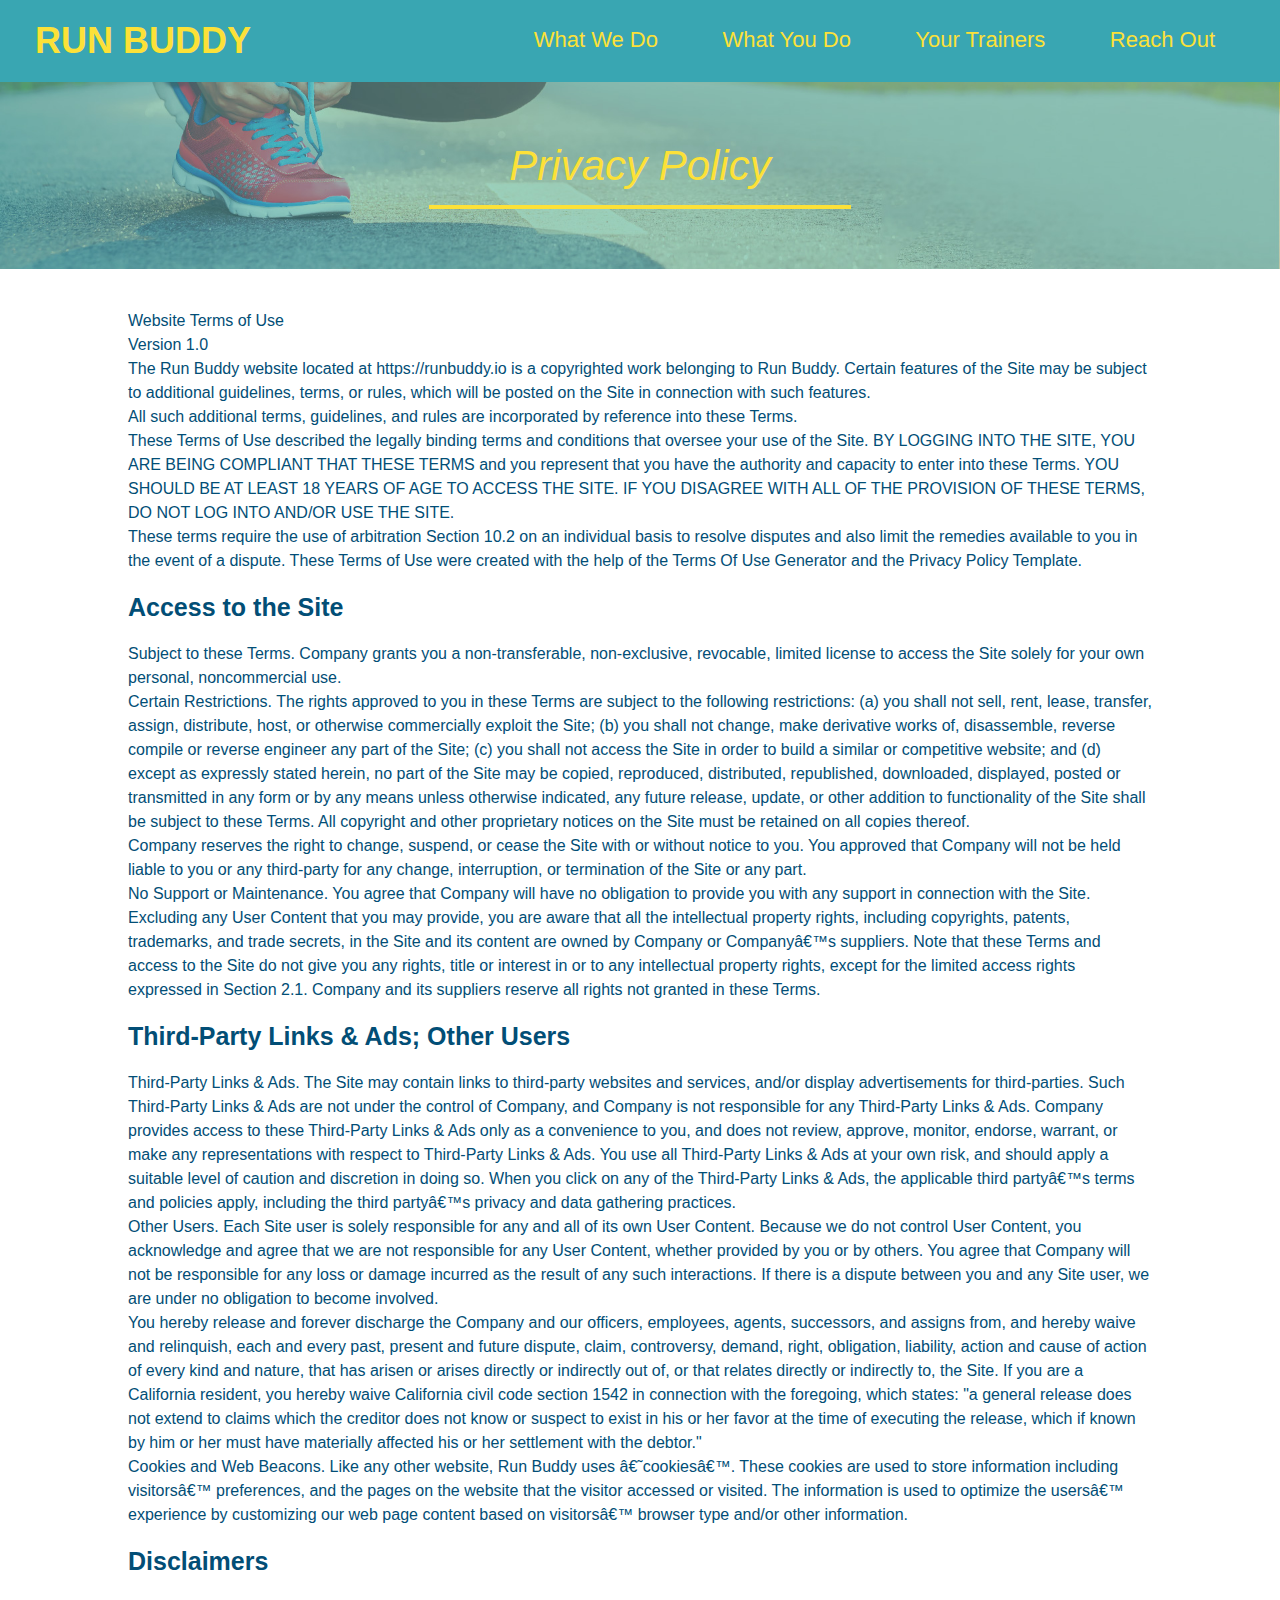
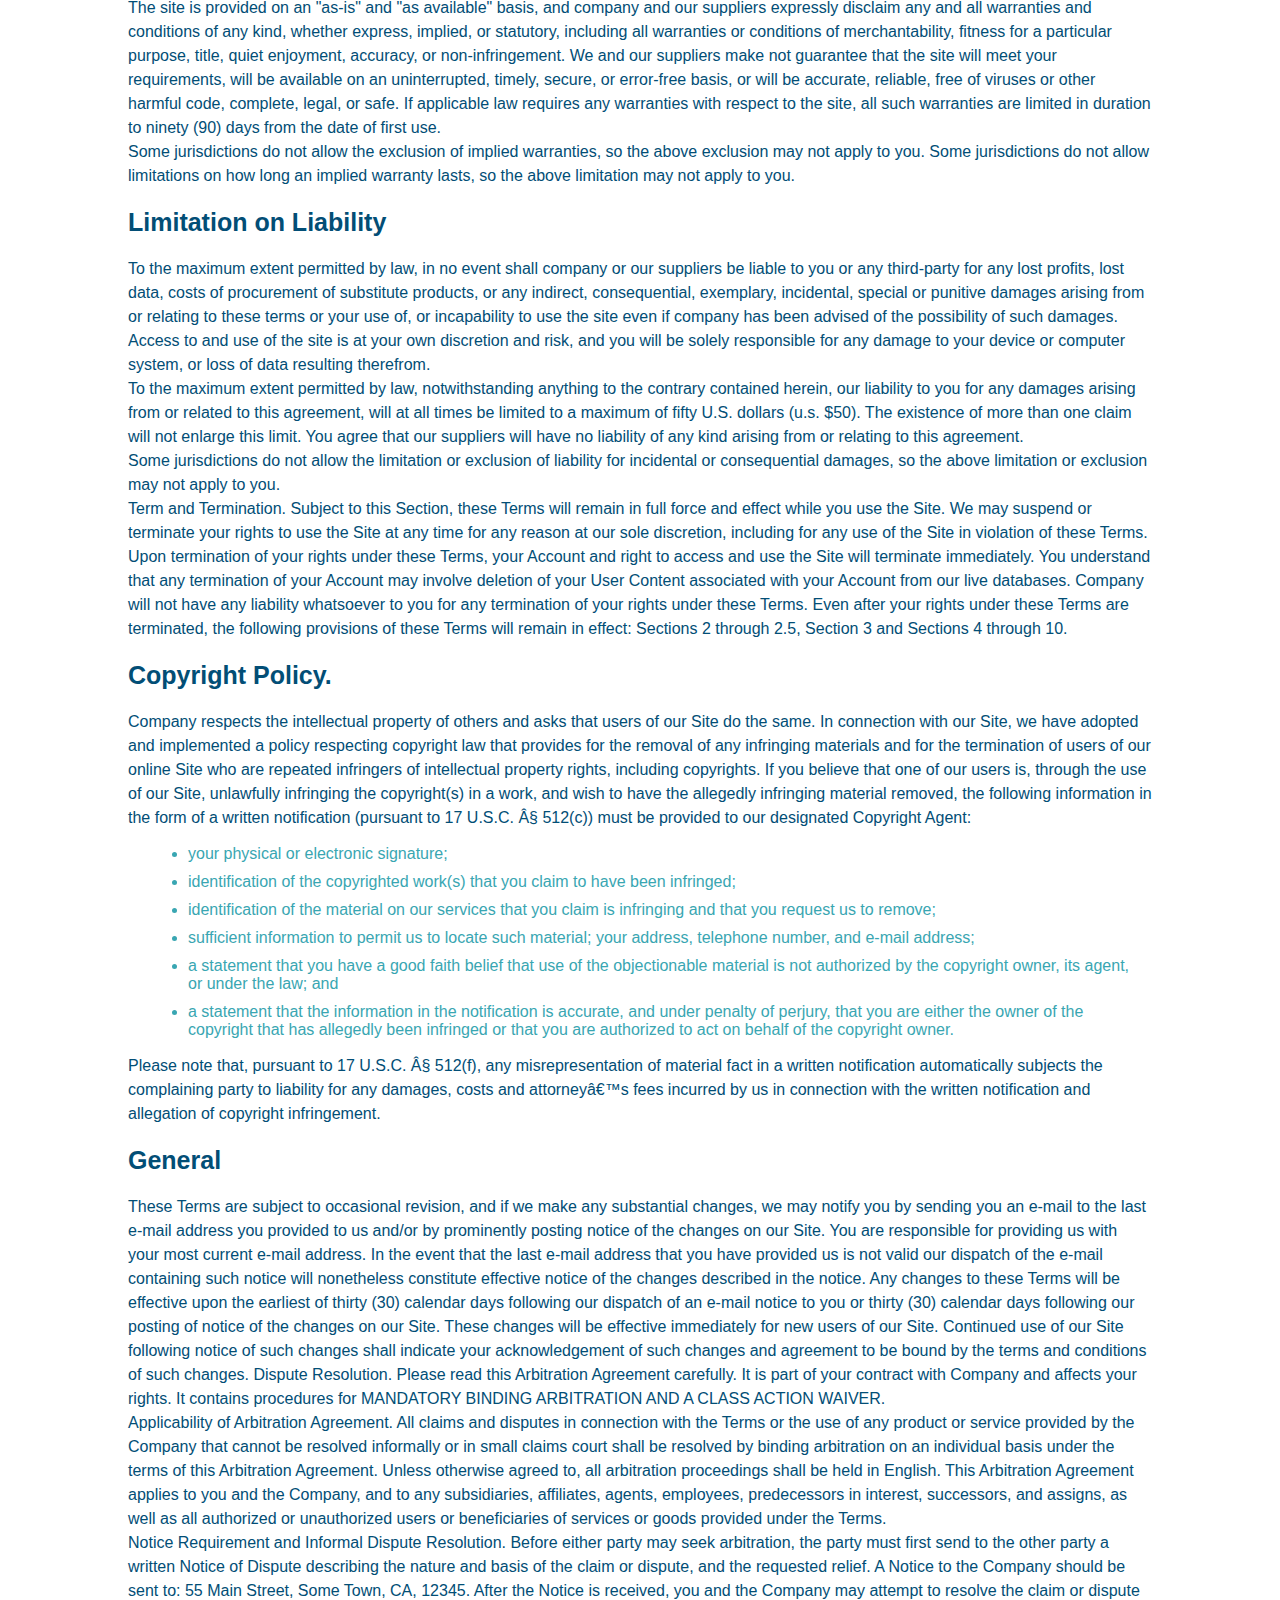
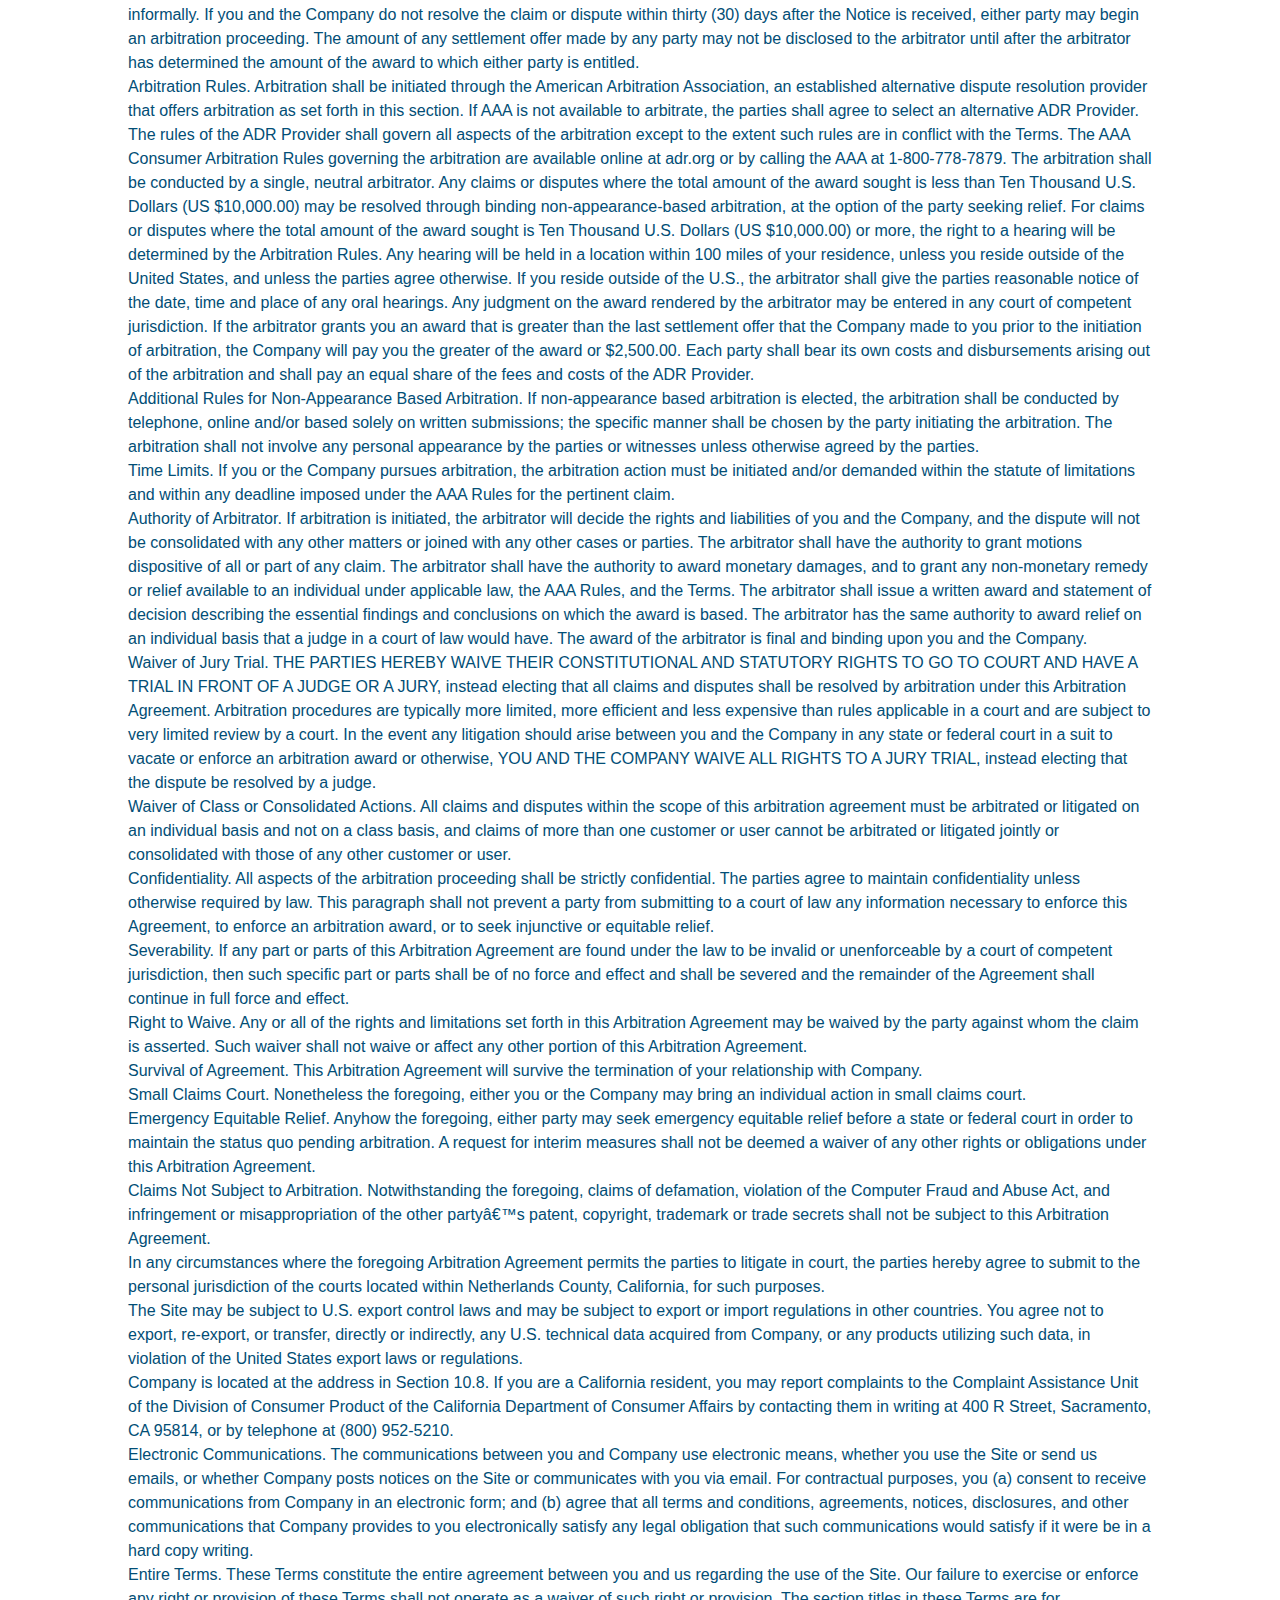
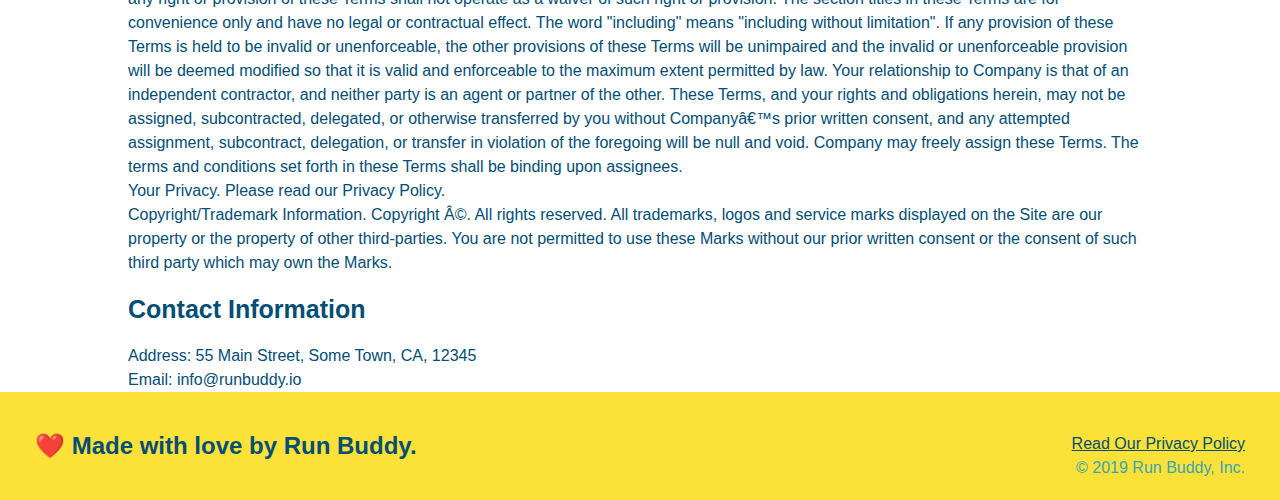
==== privacy-policy.html @ 025513c7 "privacy policy" ====
<!DOCTYPE html>
<html lang="en">
    <head>
        <meta charset="UTF-8" />
        <title>Privacy Policy - Run Buddy</title>
        <link rel="stylesheet" href="./assets/css/style.css" />
        <link rel="stylesheet" href="./assets/css/secondary-styles.css" .> 
    </head>
    <body>
        <!-- header-->
        <header>
            <h1>
                <a href="index.html">RUN BUDDY</a>
            </h1>
            <nav>
                <!-- Unordered list element -->
                <ul>
                    <!-- List item element -->
                    <li>
                        <!-- Anchor element -->
                        <a href="./index.html#what-we-do">What We Do</a>
                    </li>
                    <li>
                        <a href="./index.html#what-you-do">What You Do</a>
                    </li>
                    <li>
                        <a href="./index.html#your-trainers">Your Trainers</a>
                    </li>
                    <li>
                        <a href="./index.html#reach-out">Reach Out</a>
                    </li>
                </ul>
            </nav>
        </header>
        <!-- hero-->
        <section class="hero">
            <h2 class="page-title">
                Privacy Policy
            </h2>
        </section>
        <!-- privacy policy text-->
        <article class="secondary-content">
            <p>
                Website Terms of Use
            </p>

            <p>
                Version 1.0
            </p>

            <p>
                The Run Buddy website located at https://runbuddy.io is a copyrighted work belonging to Run Buddy. Certain
                features of the Site may be subject to additional guidelines, terms, or rules, which will be posted on the Site
                in connection with such features.
            </p>

            <p>
                All such additional terms, guidelines, and rules are incorporated by reference into these Terms.
            </p>

            <p>
                These Terms of Use described the legally binding terms and conditions that oversee your use of the Site. BY
                LOGGING INTO THE SITE, YOU ARE BEING COMPLIANT THAT THESE TERMS and you represent that you have the authority
                and capacity to enter into these Terms. YOU SHOULD BE AT LEAST 18 YEARS OF AGE TO ACCESS THE SITE. IF YOU
                DISAGREE WITH ALL OF THE PROVISION OF THESE TERMS, DO NOT LOG INTO AND/OR USE THE SITE.
            </p>

            <p>
                These terms require the use of arbitration Section 10.2 on an individual basis to resolve disputes and also
                limit the remedies available to you in the event of a dispute. These Terms of Use were created with the help of
                the Terms Of Use Generator and the Privacy Policy Template.
            </p>

            <h3>
                Access to the Site
            </h3>

            <p>
                Subject to these Terms. Company grants you a non-transferable, non-exclusive, revocable, limited license to
                access the Site solely for your own personal, noncommercial use.
            </p>

            <p>
                Certain Restrictions. The rights approved to you in these Terms are subject to the following restrictions: (a)
                you shall not sell, rent, lease, transfer, assign, distribute, host, or otherwise commercially exploit the Site;
                (b) you shall not change, make derivative works of, disassemble, reverse compile or reverse engineer any part of
                the Site; (c) you shall not access the Site in order to build a similar or competitive website; and (d) except
                as expressly stated herein, no part of the Site may be copied, reproduced, distributed, republished, downloaded,
                displayed, posted or transmitted in any form or by any means unless otherwise indicated, any future release,
                update, or other addition to functionality of the Site shall be subject to these Terms. All copyright and other
                proprietary notices on the Site must be retained on all copies thereof.
            </p>

            <p>
                Company reserves the right to change, suspend, or cease the Site with or without notice to you. You approved
                that Company will not be held liable to you or any third-party for any change, interruption, or termination of
                the Site or any part.
            </p>

            <p>
                No Support or Maintenance. You agree that Company will have no obligation to provide you with any support in
                connection with the Site.
            </p>

            <p>
                Excluding any User Content that you may provide, you are aware that all the intellectual property rights,
                including copyrights, patents, trademarks, and trade secrets, in the Site and its content are owned by Company
                or Companyâ€™s suppliers. Note that these Terms and access to the Site do not give you any rights, title or
                interest in or to any intellectual property rights, except for the limited access rights expressed in Section
                2.1. Company and its suppliers reserve all rights not granted in these Terms.
            </p>

            <h3>
                Third-Party Links & Ads; Other Users
            </h3>

            <p>
                Third-Party Links & Ads. The Site may contain links to third-party websites and services, and/or display
                advertisements for third-parties. Such Third-Party Links & Ads are not under the control of Company, and Company
                is not responsible for any Third-Party Links & Ads. Company provides access to these Third-Party Links & Ads
                only as a convenience to you, and does not review, approve, monitor, endorse, warrant, or make any
                representations with respect to Third-Party Links & Ads. You use all Third-Party Links & Ads at your own risk,
                and should apply a suitable level of caution and discretion in doing so. When you click on any of the
                Third-Party Links & Ads, the applicable third partyâ€™s terms and policies apply, including the third partyâ€™s
                privacy and data gathering practices.
            </p>

            <p>
                Other Users. Each Site user is solely responsible for any and all of its own User Content. Because we do not
                control User Content, you acknowledge and agree that we are not responsible for any User Content, whether
                provided by you or by others. You agree that Company will not be responsible for any loss or damage incurred as
                the result of any such interactions. If there is a dispute between you and any Site user, we are under no
                obligation to become involved.
            </p>

            <p>
                You hereby release and forever discharge the Company and our officers, employees, agents, successors, and
                assigns from, and hereby waive and relinquish, each and every past, present and future dispute, claim,
                controversy, demand, right, obligation, liability, action and cause of action of every kind and nature, that has
                arisen or arises directly or indirectly out of, or that relates directly or indirectly to, the Site. If you are
                a California resident, you hereby waive California civil code section 1542 in connection with the foregoing,
                which states: "a general release does not extend to claims which the creditor does not know or suspect to exist
                in his or her favor at the time of executing the release, which if known by him or her must have materially
                affected his or her settlement with the debtor."
            </p>

            <p>
                Cookies and Web Beacons. Like any other website, Run Buddy uses â€˜cookiesâ€™. These cookies are used to store
                information including visitorsâ€™ preferences, and the pages on the website that the visitor accessed or visited.
                The information is used to optimize the usersâ€™ experience by customizing our web page content based on visitorsâ€™
                browser type and/or other information.
            </p>

            <h3>
                Disclaimers
            </h3>

            <p>
                The site is provided on an "as-is" and "as available" basis, and company and our suppliers expressly disclaim
                any and all warranties and conditions of any kind, whether express, implied, or statutory, including all
                warranties or conditions of merchantability, fitness for a particular purpose, title, quiet enjoyment, accuracy,
                or non-infringement. We and our suppliers make not guarantee that the site will meet your requirements, will be
                available on an uninterrupted, timely, secure, or error-free basis, or will be accurate, reliable, free of
                viruses or other harmful code, complete, legal, or safe. If applicable law requires any warranties with respect
                to the site, all such warranties are limited in duration to ninety (90) days from the date of first use.
            </p>

            <p>
                Some jurisdictions do not allow the exclusion of implied warranties, so the above exclusion may not apply to
                you. Some jurisdictions do not allow limitations on how long an implied warranty lasts, so the above limitation
                may not apply to you.
            </p>

            <h3>
                Limitation on Liability
            </h3>

            <p>
                To the maximum extent permitted by law, in no event shall company or our suppliers be liable to you or any
                third-party for any lost profits, lost data, costs of procurement of substitute products, or any indirect,
                consequential, exemplary, incidental, special or punitive damages arising from or relating to these terms or
                your use of, or incapability to use the site even if company has been advised of the possibility of such
                damages. Access to and use of the site is at your own discretion and risk, and you will be solely responsible
                for any damage to your device or computer system, or loss of data resulting therefrom.
            </p>

            <p>
                To the maximum extent permitted by law, notwithstanding anything to the contrary contained herein, our liability
                to you for any damages arising from or related to this agreement, will at all times be limited to a maximum of
                fifty U.S. dollars (u.s. $50). The existence of more than one claim will not enlarge this limit. You agree that
                our suppliers will have no liability of any kind arising from or relating to this agreement.
            </p>

            <p>
                Some jurisdictions do not allow the limitation or exclusion of liability for incidental or consequential
                damages, so the above limitation or exclusion may not apply to you.
            </p>

            <p>
                Term and Termination. Subject to this Section, these Terms will remain in full force and effect while you use
                the Site. We may suspend or terminate your rights to use the Site at any time for any reason at our sole
                discretion, including for any use of the Site in violation of these Terms. Upon termination of your rights under
                these Terms, your Account and right to access and use the Site will terminate immediately. You understand that
                any termination of your Account may involve deletion of your User Content associated with your Account from our
                live databases. Company will not have any liability whatsoever to you for any termination of your rights under
                these Terms. Even after your rights under these Terms are terminated, the following provisions of these Terms
                will remain in effect: Sections 2 through 2.5, Section 3 and Sections 4 through 10.
            </p>

            <h3>
                Copyright Policy.
            </h3>

            <p>
                Company respects the intellectual property of others and asks that users of our Site do the same. In connection
                with our Site, we have adopted and implemented a policy respecting copyright law that provides for the removal
                of any infringing materials and for the termination of users of our online Site who are repeated infringers of
                intellectual property rights, including copyrights. If you believe that one of our users is, through the use of
                our Site, unlawfully infringing the copyright(s) in a work, and wish to have the allegedly infringing material
                removed, the following information in the form of a written notification (pursuant to 17 U.S.C. Â§ 512(c)) must
                be provided to our designated Copyright Agent:
            </p>

            <ul>
                <li>
                your physical or electronic signature;
                </li>
                <li>
                identification of the copyrighted work(s) that you claim to have been infringed;
                </li>
                <li>
                identification of the material on our services that you claim is infringing and that you request us to remove;
                </li>
                <li>
                sufficient information to permit us to locate such material; your address, telephone number, and e-mail
                address;
                </li>
                <li>
                a statement that you have a good faith belief that use of the objectionable material is not authorized by the
                copyright owner, its agent, or under the law; and
                </li>
                <li>
                a statement that the information in the notification is accurate, and under penalty of perjury, that you are
                either the owner of the copyright that has allegedly been infringed or that you are authorized to act on
                behalf of the copyright owner.
                </li>
            </ul>

            <p>
                Please note that, pursuant to 17 U.S.C. Â§ 512(f), any misrepresentation of material fact in a written
                notification automatically subjects the complaining party to liability for any damages, costs and attorneyâ€™s
                fees incurred by us in connection with the written notification and allegation of copyright infringement.
            </p>

            <h3>
                General
            </h3>

            <p>
                These Terms are subject to occasional revision, and if we make any substantial changes, we may notify you by
                sending you an e-mail to the last e-mail address you provided to us and/or by prominently posting notice of the
                changes on our Site. You are responsible for providing us with your most current e-mail address. In the event
                that the last e-mail address that you have provided us is not valid our dispatch of the e-mail containing such
                notice will nonetheless constitute effective notice of the changes described in the notice. Any changes to these
                Terms will be effective upon the earliest of thirty (30) calendar days following our dispatch of an e-mail
                notice to you or thirty (30) calendar days following our posting of notice of the changes on our Site. These
                changes will be effective immediately for new users of our Site. Continued use of our Site following notice of
                such changes shall indicate your acknowledgement of such changes and agreement to be bound by the terms and
                conditions of such changes. Dispute Resolution. Please read this Arbitration Agreement carefully. It is part of
                your contract with Company and affects your rights. It contains procedures for MANDATORY BINDING ARBITRATION AND
                A CLASS ACTION WAIVER.
            </p>

            <p>
                Applicability of Arbitration Agreement. All claims and disputes in connection with the Terms or the use of any
                product or service provided by the Company that cannot be resolved informally or in small claims court shall be
                resolved by binding arbitration on an individual basis under the terms of this Arbitration Agreement. Unless
                otherwise agreed to, all arbitration proceedings shall be held in English. This Arbitration Agreement applies to
                you and the Company, and to any subsidiaries, affiliates, agents, employees, predecessors in interest,
                successors, and assigns, as well as all authorized or unauthorized users or beneficiaries of services or goods
                provided under the Terms.
            </p>

            <p>
                Notice Requirement and Informal Dispute Resolution. Before either party may seek arbitration, the party must
                first send to the other party a written Notice of Dispute describing the nature and basis of the claim or
                dispute, and the requested relief. A Notice to the Company should be sent to: 55 Main Street, Some Town, CA,
                12345. After the Notice is received, you and the Company may attempt to resolve the claim or dispute informally.
                If you and the Company do not resolve the claim or dispute within thirty (30) days after the Notice is received,
                either party may begin an arbitration proceeding. The amount of any settlement offer made by any party may not
                be disclosed to the arbitrator until after the arbitrator has determined the amount of the award to which either
                party is entitled.
            </p>

            <p>
                Arbitration Rules. Arbitration shall be initiated through the American Arbitration Association, an established
                alternative dispute resolution provider that offers arbitration as set forth in this section. If AAA is not
                available to arbitrate, the parties shall agree to select an alternative ADR Provider. The rules of the ADR
                Provider shall govern all aspects of the arbitration except to the extent such rules are in conflict with the
                Terms. The AAA Consumer Arbitration Rules governing the arbitration are available online at adr.org or by
                calling the AAA at 1-800-778-7879. The arbitration shall be conducted by a single, neutral arbitrator. Any
                claims or disputes where the total amount of the award sought is less than Ten Thousand U.S. Dollars (US
                $10,000.00) may be resolved through binding non-appearance-based arbitration, at the option of the party seeking
                relief. For claims or disputes where the total amount of the award sought is Ten Thousand U.S. Dollars (US
                $10,000.00) or more, the right to a hearing will be determined by the Arbitration Rules. Any hearing will be
                held in a location within 100 miles of your residence, unless you reside outside of the United States, and
                unless the parties agree otherwise. If you reside outside of the U.S., the arbitrator shall give the parties
                reasonable notice of the date, time and place of any oral hearings. Any judgment on the award rendered by the
                arbitrator may be entered in any court of competent jurisdiction. If the arbitrator grants you an award that is
                greater than the last settlement offer that the Company made to you prior to the initiation of arbitration, the
                Company will pay you the greater of the award or $2,500.00. Each party shall bear its own costs and
                disbursements arising out of the arbitration and shall pay an equal share of the fees and costs of the ADR
                Provider.
            </p>

            <p>
                Additional Rules for Non-Appearance Based Arbitration. If non-appearance based arbitration is elected, the
                arbitration shall be conducted by telephone, online and/or based solely on written submissions; the specific
                manner shall be chosen by the party initiating the arbitration. The arbitration shall not involve any personal
                appearance by the parties or witnesses unless otherwise agreed by the parties.
            </p>

            <p>
                Time Limits. If you or the Company pursues arbitration, the arbitration action must be initiated and/or demanded
                within the statute of limitations and within any deadline imposed under the AAA Rules for the pertinent claim.
            </p>

            <p>
                Authority of Arbitrator. If arbitration is initiated, the arbitrator will decide the rights and liabilities of
                you and the Company, and the dispute will not be consolidated with any other matters or joined with any other
                cases or parties. The arbitrator shall have the authority to grant motions dispositive of all or part of any
                claim. The arbitrator shall have the authority to award monetary damages, and to grant any non-monetary remedy
                or relief available to an individual under applicable law, the AAA Rules, and the Terms. The arbitrator shall
                issue a written award and statement of decision describing the essential findings and conclusions on which the
                award is based. The arbitrator has the same authority to award relief on an individual basis that a judge in a
                court of law would have. The award of the arbitrator is final and binding upon you and the Company.
            </p>

            <p>
                Waiver of Jury Trial. THE PARTIES HEREBY WAIVE THEIR CONSTITUTIONAL AND STATUTORY RIGHTS TO GO TO COURT AND HAVE
                A TRIAL IN FRONT OF A JUDGE OR A JURY, instead electing that all claims and disputes shall be resolved by
                arbitration under this Arbitration Agreement. Arbitration procedures are typically more limited, more efficient
                and less expensive than rules applicable in a court and are subject to very limited review by a court. In the
                event any litigation should arise between you and the Company in any state or federal court in a suit to vacate
                or enforce an arbitration award or otherwise, YOU AND THE COMPANY WAIVE ALL RIGHTS TO A JURY TRIAL, instead
                electing that the dispute be resolved by a judge.
            </p>

            <p>
                Waiver of Class or Consolidated Actions. All claims and disputes within the scope of this arbitration agreement
                must be arbitrated or litigated on an individual basis and not on a class basis, and claims of more than one
                customer or user cannot be arbitrated or litigated jointly or consolidated with those of any other customer or
                user.
            </p>

            <p>
                Confidentiality. All aspects of the arbitration proceeding shall be strictly confidential. The parties agree to
                maintain confidentiality unless otherwise required by law. This paragraph shall not prevent a party from
                submitting to a court of law any information necessary to enforce this Agreement, to enforce an arbitration
                award, or to seek injunctive or equitable relief.
            </p>

            <p>
                Severability. If any part or parts of this Arbitration Agreement are found under the law to be invalid or
                unenforceable by a court of competent jurisdiction, then such specific part or parts shall be of no force and
                effect and shall be severed and the remainder of the Agreement shall continue in full force and effect.
            </p>

            <p>
                Right to Waive. Any or all of the rights and limitations set forth in this Arbitration Agreement may be waived
                by the party against whom the claim is asserted. Such waiver shall not waive or affect any other portion of this
                Arbitration Agreement.
            </p>

            <p>
                Survival of Agreement. This Arbitration Agreement will survive the termination of your relationship with
                Company.
            </p>

            <p>
                Small Claims Court. Nonetheless the foregoing, either you or the Company may bring an individual action in small
                claims court.
            </p>

            <p>
                Emergency Equitable Relief. Anyhow the foregoing, either party may seek emergency equitable relief before a
                state or federal court in order to maintain the status quo pending arbitration. A request for interim measures
                shall not be deemed a waiver of any other rights or obligations under this Arbitration Agreement.
            </p>

            <p>
                Claims Not Subject to Arbitration. Notwithstanding the foregoing, claims of defamation, violation of the
                Computer Fraud and Abuse Act, and infringement or misappropriation of the other partyâ€™s patent, copyright,
                trademark or trade secrets shall not be subject to this Arbitration Agreement.
            </p>

            <p>
                In any circumstances where the foregoing Arbitration Agreement permits the parties to litigate in court, the
                parties hereby agree to submit to the personal jurisdiction of the courts located within Netherlands County,
                California, for such purposes.
            </p>

            <p>
                The Site may be subject to U.S. export control laws and may be subject to export or import regulations in other
                countries. You agree not to export, re-export, or transfer, directly or indirectly, any U.S. technical data
                acquired from Company, or any products utilizing such data, in violation of the United States export laws or
                regulations.
            </p>

            <p>
                Company is located at the address in Section 10.8. If you are a California resident, you may report complaints
                to the Complaint Assistance Unit of the Division of Consumer Product of the California Department of Consumer
                Affairs by contacting them in writing at 400 R Street, Sacramento, CA 95814, or by telephone at (800) 952-5210.
            </p>

            <p>
                Electronic Communications. The communications between you and Company use electronic means, whether you use the
                Site or send us emails, or whether Company posts notices on the Site or communicates with you via email. For
                contractual purposes, you (a) consent to receive communications from Company in an electronic form; and (b)
                agree that all terms and conditions, agreements, notices, disclosures, and other communications that Company
                provides to you electronically satisfy any legal obligation that such communications would satisfy if it were be
                in a hard copy writing.
            </p>

            <p>
                Entire Terms. These Terms constitute the entire agreement between you and us regarding the use of the Site. Our
                failure to exercise or enforce any right or provision of these Terms shall not operate as a waiver of such right
                or provision. The section titles in these Terms are for convenience only and have no legal or contractual
                effect. The word "including" means "including without limitation". If any provision of these Terms is held to be
                invalid or unenforceable, the other provisions of these Terms will be unimpaired and the invalid or
                unenforceable provision will be deemed modified so that it is valid and enforceable to the maximum extent
                permitted by law. Your relationship to Company is that of an independent contractor, and neither party is an
                agent or partner of the other. These Terms, and your rights and obligations herein, may not be assigned,
                subcontracted, delegated, or otherwise transferred by you without Companyâ€™s prior written consent, and any
                attempted assignment, subcontract, delegation, or transfer in violation of the foregoing will be null and void.
                Company may freely assign these Terms. The terms and conditions set forth in these Terms shall be binding upon
                assignees.
            </p>

            <p>
                Your Privacy. Please read our Privacy Policy.
            </p>

            <p>
                Copyright/Trademark Information. Copyright Â©. All rights reserved. All trademarks, logos and service marks
                displayed on the Site are our property or the property of other third-parties. You are not permitted to use
                these Marks without our prior written consent or the consent of such third party which may own the Marks.
            </p>

            <h3>
                Contact Information
            </h3>

            <p>
                Address: 55 Main Street, Some Town, CA, 12345
            </p>

            <p>
                Email: info@runbuddy.io
            </p>
        </article>
        <!-- footer -->
        <footer>
            <h2>❤️ Made with love by Run Buddy.</h2>
                <div>
                    <a href="#">Read Our Privacy Policy</a><br />
                    &copy; 2019 Run Buddy, Inc.
                </div>
        </footer>
    </body>
</html>
---- assets/css/style.css ----
* {
    margin: 0;
    padding; 0;
    box-sizing: border-box;
}



body {
    /* more on this crazy alphanumerical value in a minute! */
    color: #39a6b2;
    font-family: Helvetica, Arial, sans-serif;
}

/* apply styles to <header> */
header {
    padding: 20px 35px;
    background-color: #39a6b2;
}

header h1 {
    font-weight: bold;
    font-size: 36px;
    color: #fce138;
    margin: 0;
    display: inline;
}

header a {
    text-decoration: none;
    color: #fce138
}

header nav { 
    float: right;
    margin: 7px 0;
}

header nav ul li {
    display: inline;
}

header nav ul li a {
    margin: 0 30px;
    font-weight: lighter;
    font-size: 22px;
}

footer {
    background: #fce138;
    width: 100%;
    padding: 40px 35px;
}

footer h2 {
    display: inline;
    color: #024e76;
    font-size; 30px;
    margin: 0;
}

footer div {
    float: right;
    line-height: 1.5;
    text-align: right;
}

footer a {
    color: #024e76;
}

section {
    padding: 60px;
}

/* Hero Style Start */
.hero {
    background-image: url("../images/hero-bg.jpg");
    height: 600px;
    background-size: cover;
    background-position: center;
    position: relative;
}
/* Hero Style End */

/* Hero-form Style Start */
.hero-form {
    color: #024e76;
    background-color: #fce138;
    width: 500px;
    padding: 20px;
    border: solid 3px #024e76;
    position: absolute;
    bottom: 0px; 
    right: 0px;
    bottom: 120px;
    right: 140px;
}
/* Her-form Style End */

.hero-form h3 {
    margin: 0;
    font-size: 24px;
}

.hero-form p {
    margin: 5px 0 15px 0;
}

.form-input {
    font-size: 16px;
    border: solid 1px #024e76;
    display: block;
    padding: 7px 15px;
    width: 100%;
    margin-bottom: 15px;
    color: #024e76;
}

.hero-form label {
    margin: 0 5px;
}

.hero-form button {
    color: #fce138;
    background-color: #024e76;
    border: none;
    padding: 10px 20px;
    font-size: 16px;
}

.intro {
    text-align: center;
}

.intro p {
    line-height: 1.7;
    color: #39a6b2;
    width: 80%;
    font-size: 20px;
    margin: 0 auto;
}

.steps {
    text-align: center;
    background: #fce138;
}

.section-title {
    font-size: 55px;
    color: #024e76;
    margin-bottom: 35px;
    padding: 0 100px 20px 100px;
    display: inline-block;
    border-bottom: 3px solid;
}

.primary-border {
    border-color: #fce138;
}

.secondary-border {
    border-color: #39a6b2;
}

.steps div {
    margin-bottom: 80px;
}

.steps img {
    width: 15%;
    margin: 10px 0;
}

.steps h3 {
    color: #024e76;
    font-size: 46px;
    margin-top: 10px;
}

.steps p {
    color: #39a6b2;
    font-size: 23px;
}

.steps span {
    font-size: 38px;
}

.trainers {
    text-align: center;
}

.trainer {
    width: 900px;
    margin: 0 auto 30px auto;
    background: #024e76;
    color: #fce138;
    overflow: auto;
}

.trainer img {
    width: 35%;
    float: left;
}

.trainer-bio {
    padding: 35px;
    float: left;
    width: 65%;
}

.text-left {
    text-align: left;
}

.text-right {
    text-align: right;
}

.trainer-bio h3 {
    font-size: 32px;
    margin-bottom: 8px;
}

.trainer-bio h4 {
    font-weight: lighter;
    font-size: 26px;
    margin-bottom: 25px;
}

.trainer-bio p {
    font-size: 17px;
    line-height: 1.3;
}

/* REACH OUT STYLES START */
.contact {
    text-align: center;
    background: #024e76;
}

.contact h2 {
    color: #fce138;
}

.contact-info iframe {
    width: 400px;
    height: 400px;
}

.contact-info div {
    width: 410px;
    display: inline-block;
    vertical-align: top;
    text-align: left;
    margin: 30px 0 0 60px;
    color: white;
}

.contact-info h3 {
    color: #fce138;
    font-size: 32px;
}

.contact-info p, .contact-info address {
    margin: 20px 0;
    line-height: 1.5;
    font-size: 20px;
    font-style: normal;
}

.contact-info a {
    color: #fce138;
}

/* REACH OUT STYLES END */
---- assets/css/secondary-styles.css ----
.hero {
    background-position: bottom;
    height: auto;
    text-align: center;
    margin-bottom: 40px;
}

.page-title {
    color: #fce138;
    display: inline-block;
    border-bottom: 4px solid #fce138;
    padding: 0 80px 15px 80px;
    font-weight: normal;
    font-size: 42px;
    font-style: italic;
}

.secondary-content {
    width: 80%;
    margin: 0 auto;
    color: #024e76;
}

.secondary-content h3 {
    font-size: 25px;
    margin: 20px 0;
}

.secondary-content p {
    font-size: 16px;
    line-height: 1.5;
    margin: 0 auto;
}

.secondary-content ul {
    margin: 15px 20px;
}

.secondary-content li {
    color: #39a6b2;
    margin: 10px 0;
}
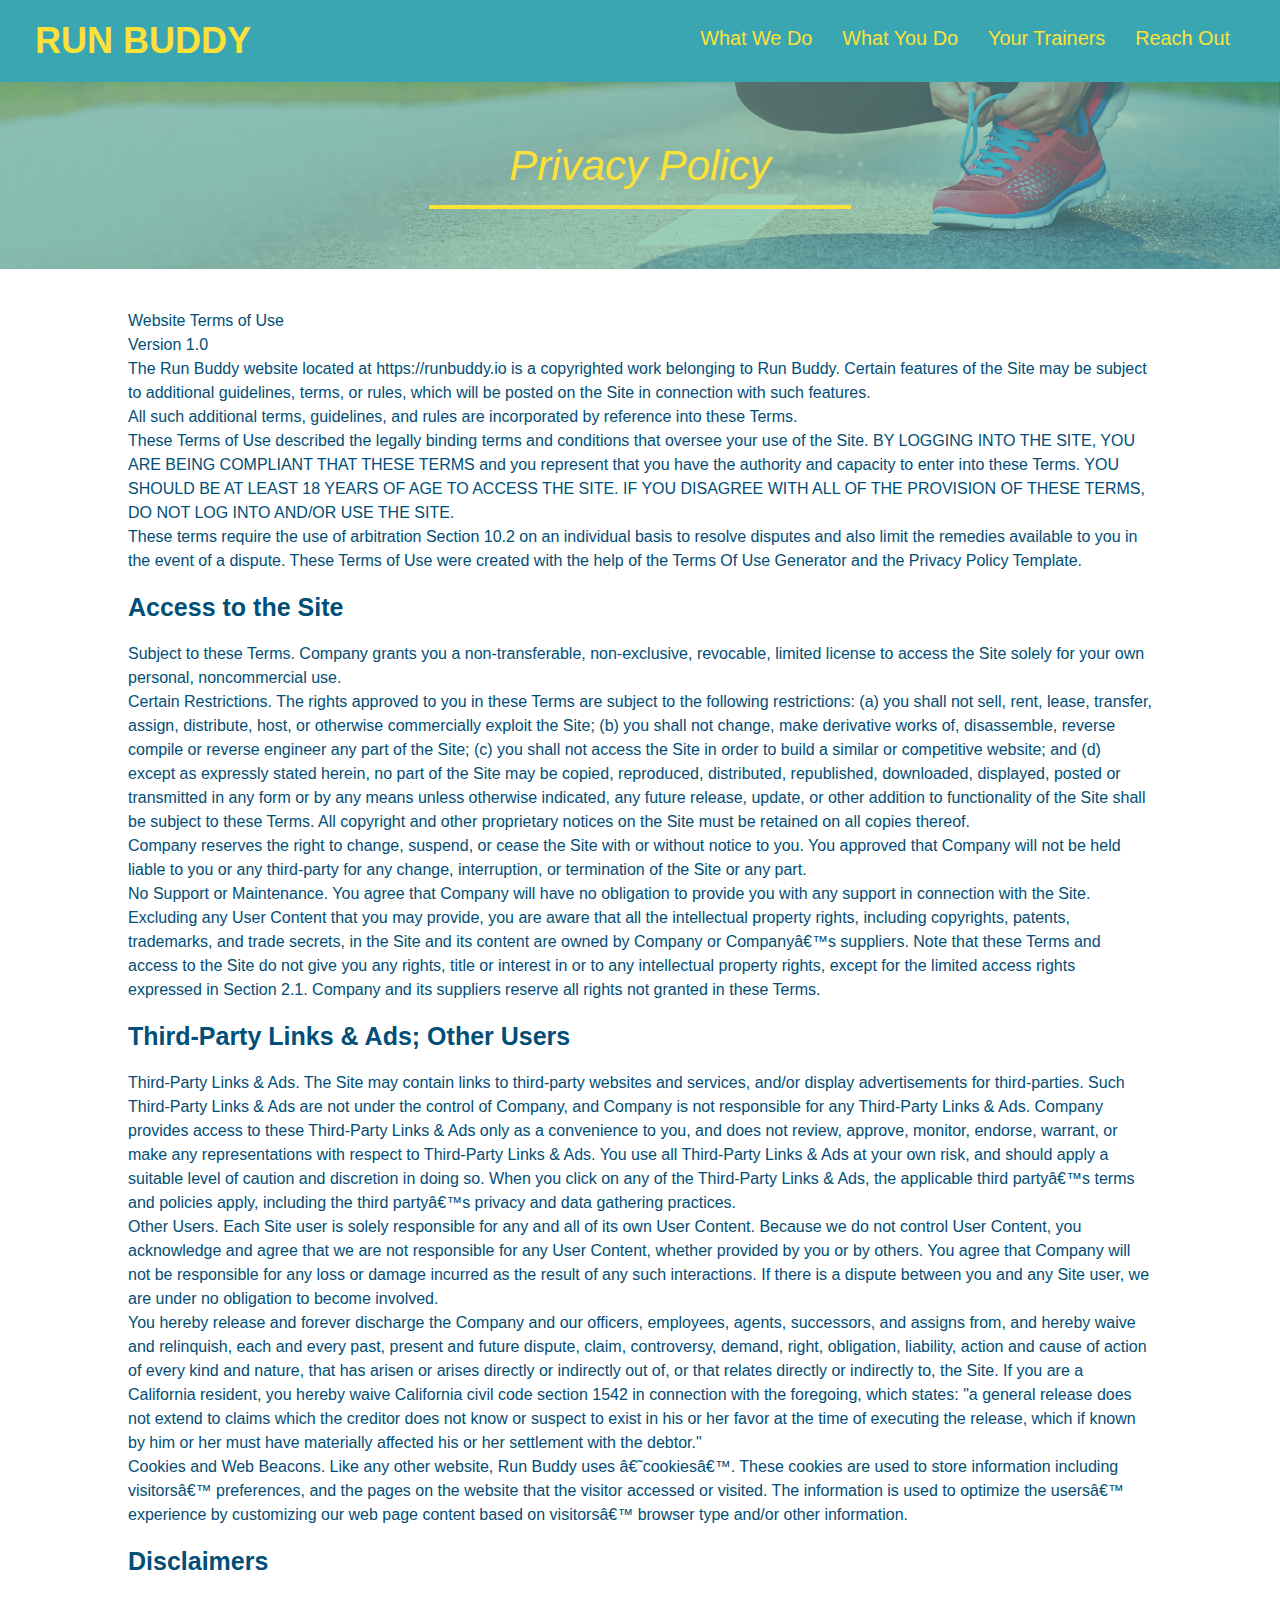
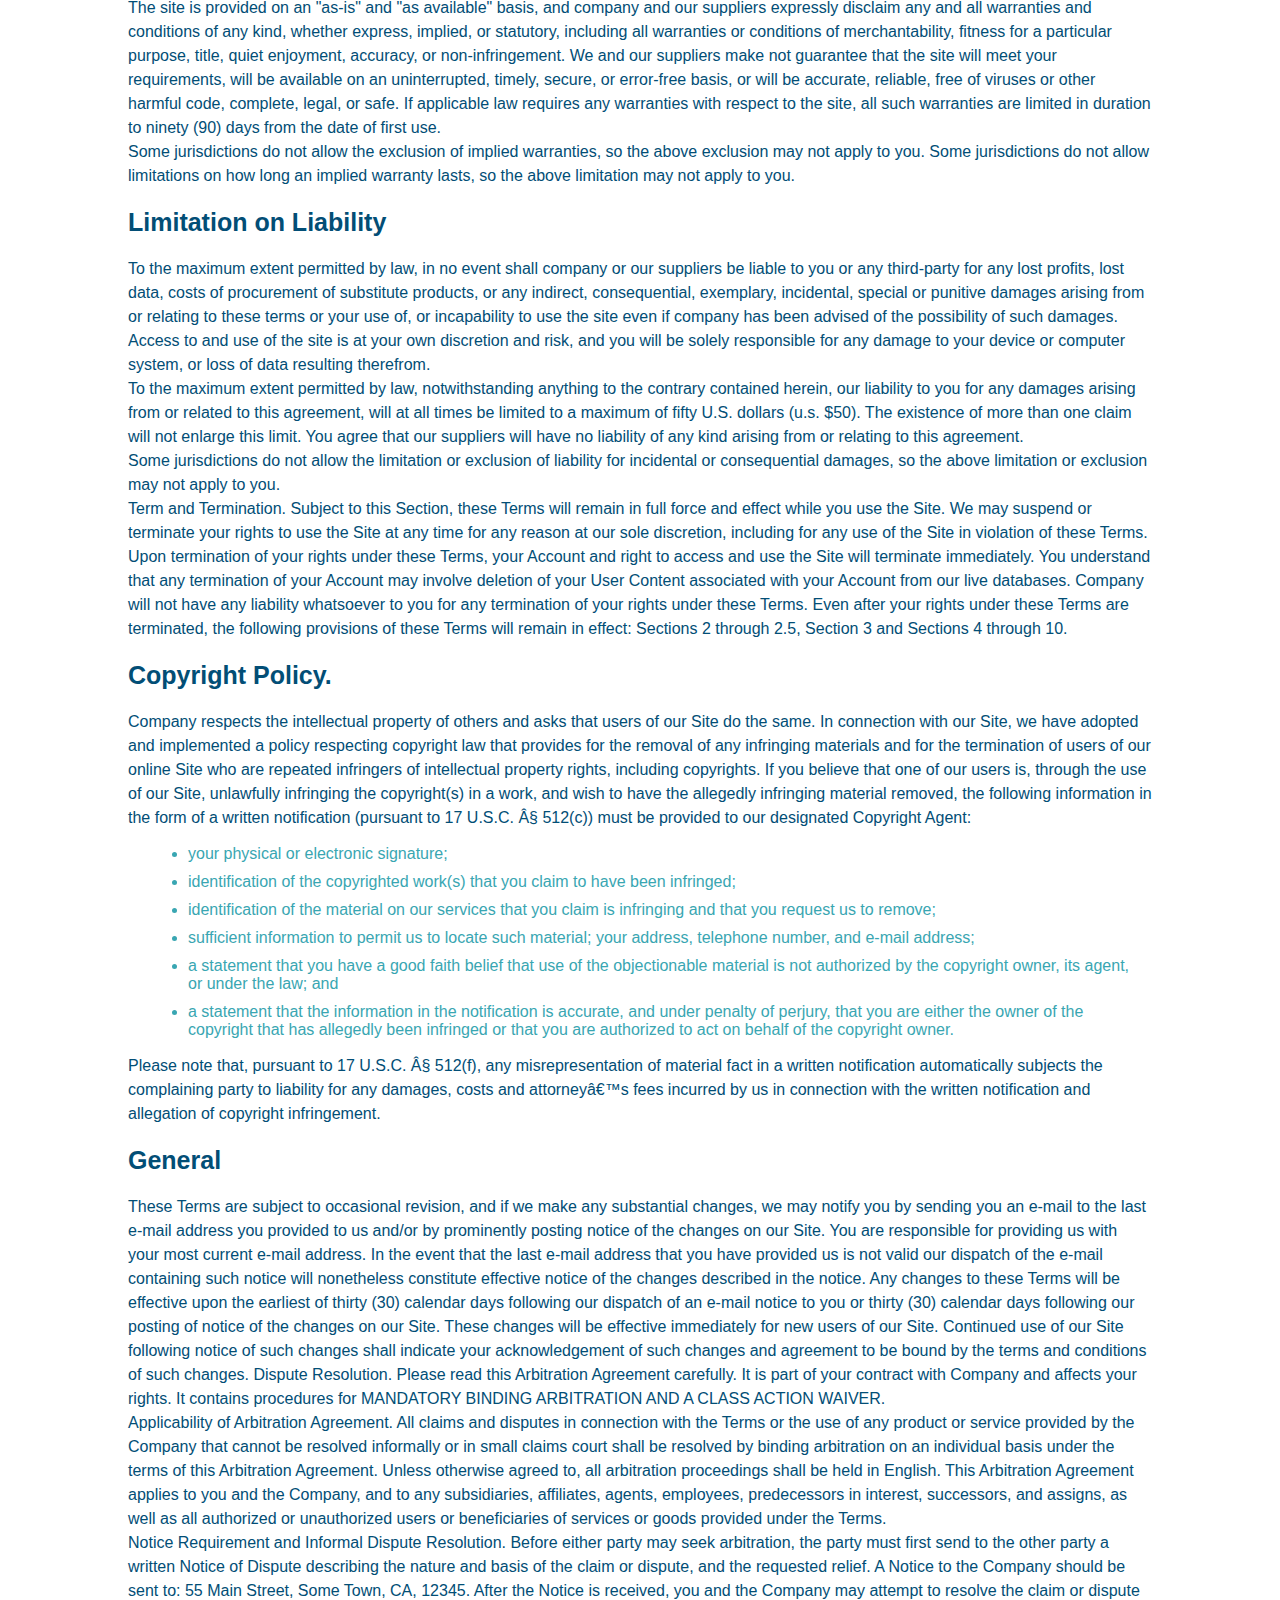
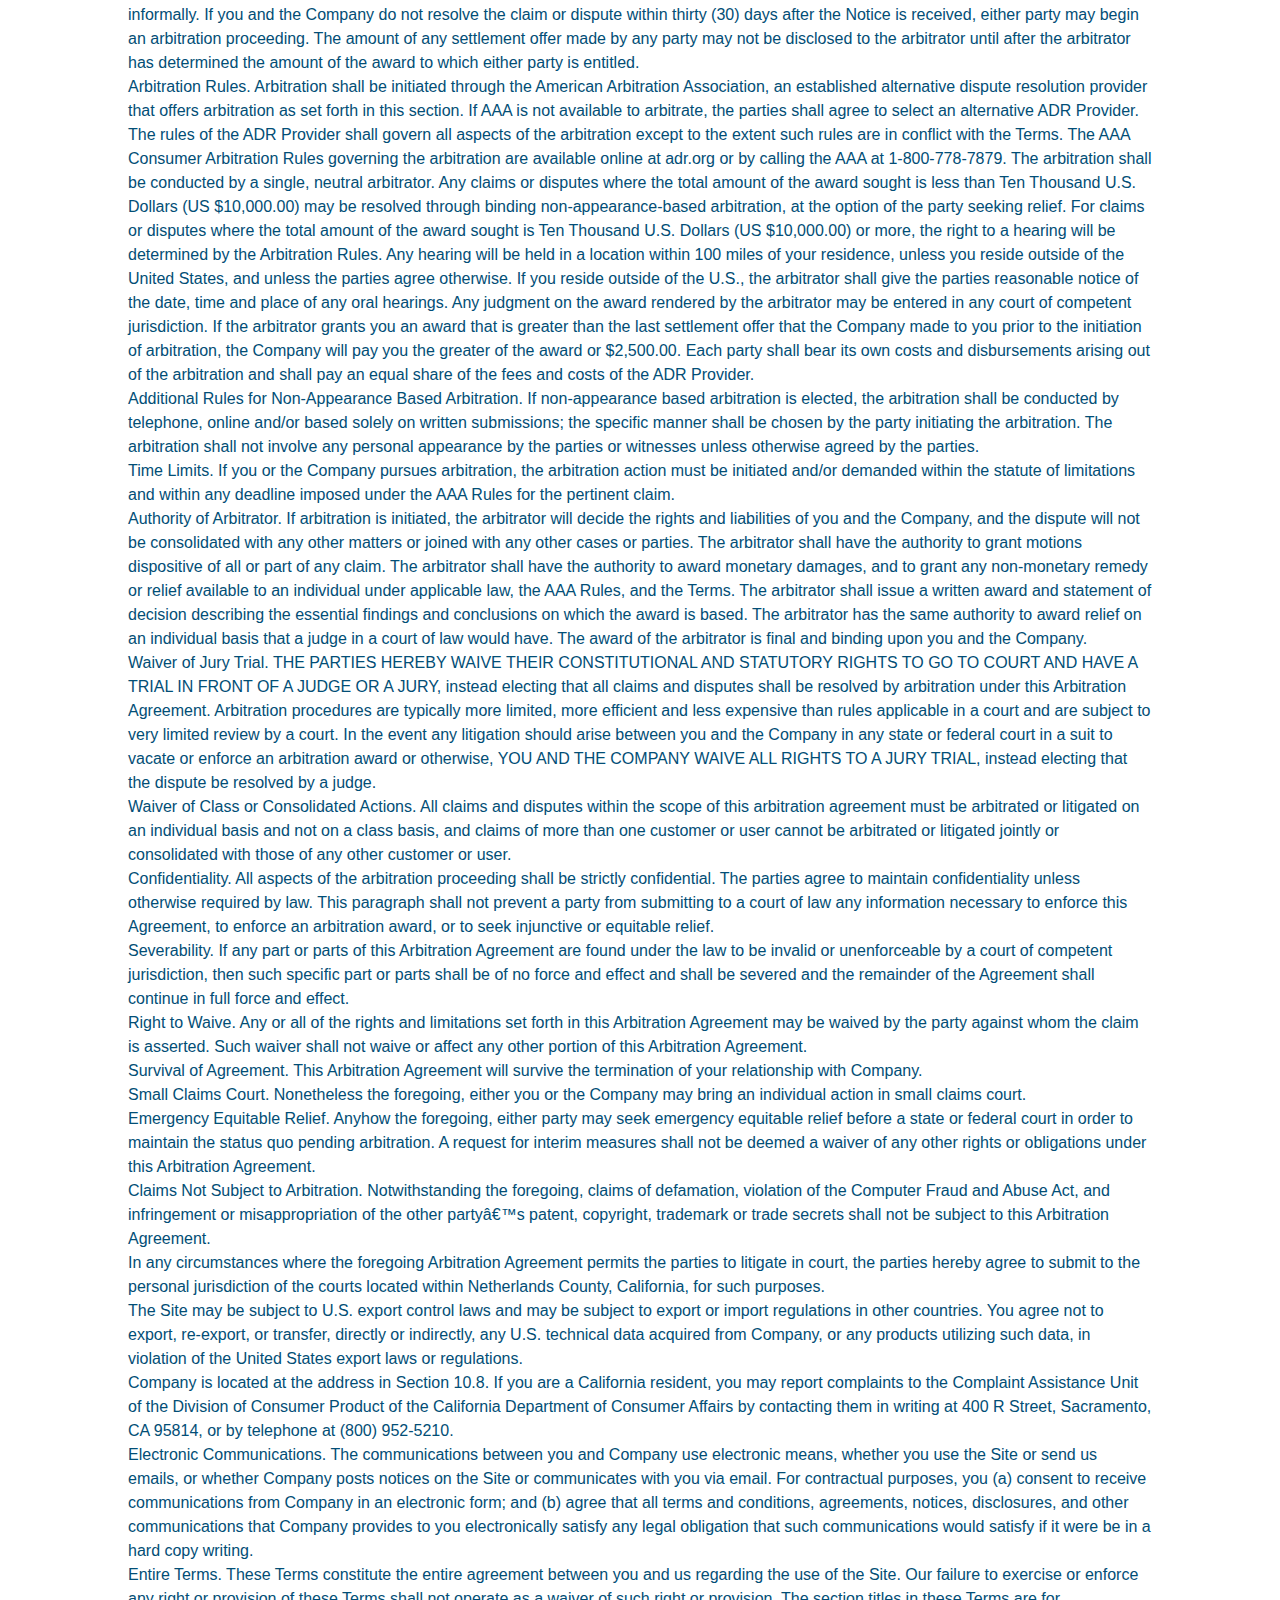
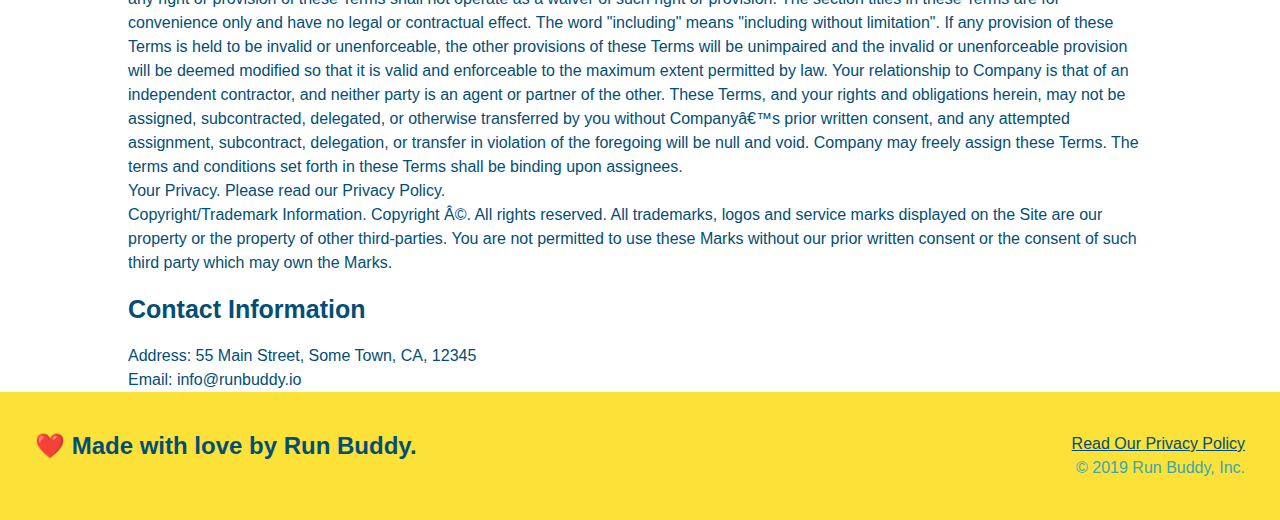
==== commit 971465ba: "add media queries for small screens" ====
--- a/privacy-policy.html
+++ b/privacy-policy.html
@@ -2,6 +2,7 @@
 <html lang="en">
     <head>
         <meta charset="UTF-8" />
+        <meta name="viewport" content="width=device-width, initial-scale=1.0" />
         <title>Privacy Policy - Run Buddy</title>
         <link rel="stylesheet" href="./assets/css/style.css" />
         <link rel="stylesheet" href="./assets/css/secondary-styles.css" .> 
--- a/assets/css/style.css
+++ b/assets/css/style.css
@@ -16,6 +16,9 @@
 header {
     padding: 20px 35px;
     background-color: #39a6b2;
+    display: flex;
+    justify-content: space-between;
+    flex-wrap: wrap;
 }
 
 header h1 {
@@ -23,7 +26,6 @@
     font-size: 36px;
     color: #fce138;
     margin: 0;
-    display: inline;
 }
 
 header a {
@@ -32,35 +34,39 @@
 }
 
 header nav { 
-    float: right;
     margin: 7px 0;
 }
 
-header nav ul li {
-    display: inline;
+Header nav ul {
+    display: flex;
+    flex-wrap: wrap;
+    justify-content: space-between;
+    align-items: center;
+    list-style: none;
 }
 
 header nav ul li a {
-    margin: 0 30px;
+    padding: 10px 15px;
     font-weight: lighter;
-    font-size: 22px;
+    font-size: 1.55vw;
 }
 
 footer {
     background: #fce138;
     width: 100%;
     padding: 40px 35px;
+    display: flex;
+    justify-content: space-between;
+    flex-wrap: wrap;
 }
 
 footer h2 {
-    display: inline;
     color: #024e76;
     font-size; 30px;
     margin: 0;
 }
 
 footer div {
-    float: right;
     line-height: 1.5;
     text-align: right;
 }
@@ -76,10 +82,12 @@
 /* Hero Style Start */
 .hero {
     background-image: url("../images/hero-bg.jpg");
-    height: 600px;
     background-size: cover;
     background-position: center;
-    position: relative;
+    display: flex;
+    justify-content: center;
+    flex-wrap: wrap;
+    align-items: flex-start;
 }
 /* Hero Style End */
 
@@ -87,14 +95,8 @@
 .hero-form {
     color: #024e76;
     background-color: #fce138;
-    width: 500px;
     padding: 20px;
     border: solid 3px #024e76;
-    position: absolute;
-    bottom: 0px; 
-    right: 0px;
-    bottom: 120px;
-    right: 140px;
 }
 /* Her-form Style End */
 
@@ -105,7 +107,26 @@
 
 .hero-form p {
     margin: 5px 0 15px 0;
-}
+    width: 40%;
+    margin: 3.5%;
+}
+
+.hero-cta {
+    width: 35%;
+    text-align: right;
+    margin: 3.5%;
+    color: #fff;
+    font-size: 18px;
+    line-height: 1.2;
+}
+
+.hero-cta h2 {
+    font-style: italic;
+    font-size: 55px;
+    color: #fce138;
+}
+
+
 
 .form-input {
     font-size: 16px;
@@ -129,30 +150,27 @@
     font-size: 16px;
 }
 
-.intro {
-    text-align: center;
-}
-
 .intro p {
     line-height: 1.7;
     color: #39a6b2;
     width: 80%;
     font-size: 20px;
     margin: 0 auto;
+    text-align: center;
 }
 
 .steps {
+    background: #fce138;
+}
+
+.section-title {
+    font-size: 48px;
+    color: #024e76;
+    border-bottom: 3px solid;
+    padding-bottom: 20px;
     text-align: center;
-    background: #fce138;
-}
-
-.section-title {
-    font-size: 55px;
-    color: #024e76;
-    margin-bottom: 35px;
-    padding: 0 100px 20px 100px;
-    display: inline-block;
-    border-bottom: 3px solid;
+    margin: 0 auto 35px auto;
+    width: 50%;
 }
 
 .primary-border {
@@ -163,98 +181,116 @@
     border-color: #39a6b2;
 }
 
-.steps div {
-    margin-bottom: 80px;
-}
-
-.steps img {
-    width: 15%;
-    margin: 10px 0;
-}
-
-.steps h3 {
+.step h3 {
     color: #024e76;
     font-size: 46px;
-    margin-top: 10px;
-}
-
-.steps p {
+    flex: 1 30%;
+}
+
+.step-info {
+    flex: 2 70%;
+    display: flex;
+    flex-wrap: wrap;
+    align-items: center;
+}
+
+.step-img {
+    flex: 1 12%;
+    margin-right: 20px;
+}
+
+.step-img img {
+    max-width: 100%;
+}
+
+.step-text p {
     color: #39a6b2;
-    font-size: 23px;
-}
-
-.steps span {
-    font-size: 38px;
+    font-size: 18px;
+    flex: 12;
+}
+
+.step-text h4 {
+    font-size: 26px;
+    line-height: 1.5;
+    color: #024e76;
+}
+
+.step {
+    margin: 50px auto;
+    padding-bottom: 50px;
+    width: 80%;
+    border-bottom: 1px solid #39a6b2;
+    display: flex;
+    flex-wrap: wrap;
+    align-items: center;
+    justify-content: space-between;
 }
 
 .trainers {
-    text-align: center;
+    width: 100%;
+    margin: 0 auto;
+    display: flex;
+    flex-wrap: wrap;
+    justify-content: space-around;
 }
 
 .trainer {
-    width: 900px;
-    margin: 0 auto 30px auto;
+    margin: 20px;
     background: #024e76;
     color: #fce138;
-    overflow: auto;
+    flex: 1;
 }
 
 .trainer img {
-    width: 35%;
-    float: left;
+    width: 100%;
 }
 
 .trainer-bio {
-    padding: 35px;
-    float: left;
-    width: 65%;
-}
-
-.text-left {
-    text-align: left;
-}
-
-.text-right {
-    text-align: right;
-}
+    padding: 25px;
+    line-height: 1.3;
+}
+
+
 
 .trainer-bio h3 {
-    font-size: 32px;
-    margin-bottom: 8px;
+    font-size: 28px;
 }
 
 .trainer-bio h4 {
     font-weight: lighter;
-    font-size: 26px;
-    margin-bottom: 25px;
+    font-size: 22px;
+    margin-bottom: 15px;
 }
 
 .trainer-bio p {
     font-size: 17px;
-    line-height: 1.3;
 }
 
 /* REACH OUT STYLES START */
 .contact {
-    text-align: center;
     background: #024e76;
 }
 
+.contact-info {
+    display :flex;
+    justify-content: space-between;
+    flex-wrap: wrap;
+}
+
+.contact-info > * {
+    flex: 1;
+    margin: 15px;
+}
+
 .contact h2 {
     color: #fce138;
 }
 
 .contact-info iframe {
-    width: 400px;
     height: 400px;
 }
 
 .contact-info div {
-    width: 410px;
-    display: inline-block;
-    vertical-align: top;
-    text-align: left;
-    margin: 30px 0 0 60px;
     color: white;
 }
 
@@ -266,7 +302,7 @@
 .contact-info p, .contact-info address {
     margin: 20px 0;
     line-height: 1.5;
-    font-size: 20px;
+    font-size: 16px;
     font-style: normal;
 }
 
@@ -274,4 +310,143 @@
     color: #fce138;
 }
 
+.contact-form input, .contact-form textarea {
+    border: 1px solid #024e76
+    display: block;
+    padding: 7px 15px;
+    font-size: 16px;
+    color: #024e76;
+    width: 100%;
+    margin-bottom: 15px;
+    margin-top: 5px;
+}
+
+.contact-form button {
+    width: 100;
+    border: none;
+    background: #fce138;
+    color: #024e76;
+    text-align: center;
+    padding: 15px 0;
+    font-size: 16px;
+}
+
 /* REACH OUT STYLES END */
+
+.text-left {
+    text-align: left;
+}
+
+.text-right {
+    text-align: right;
+}
+
+.flex-row {
+    display: flex;
+}
+
+/* MEDIA QUERY FOR SMALLER DESKTOP SCREENS AND SMALLER */
+@media screen and (max-width: 980px) {
+    header {
+        padding-bottom: 0;
+        justify-content: center;
+    }
+
+    header h1 {
+        width: 100%;
+        text-align: center;
+    }
+
+    header nav ul{
+        margin-top: 20px;
+        width: 100%;
+        justify-content: center;
+    }
+
+    footer h2, footer div {
+        text-align: center;
+        width: 100%;
+    }
+
+    .hero-cta, .hero-form {
+        width: 100%;
+    }
+
+    .hero-cta {
+        text-align: center;
+    }
+
+    .section-title {
+        width: 80%;
+    }
+
+    .trainer {
+        flex: 0 70%;
+    }
+
+    .contact-info iframe {
+        flex: 1 100%;
+    }
+  }
+  
+  /* MEDIA QUERY FOR TABLETS AND SMALLER */
+  @media screen and (max-width: 768px) {
+    section {
+        padding: 30px 15px;
+    }
+
+    .step h3 {
+        flex: 1 100%;
+        text-align: center;
+    }
+
+    .step-info {
+        flex: 2 100%;
+        text-align: center;
+        justify-content: center;
+    }
+
+    .step-img {
+        flex: 0 32%;
+        margin-right: 0;
+        margin-top: 15px;
+        margin-bottom: 15px;
+    }
+
+    .step-text {
+        flex: 100%;
+    }
+
+  }
+  
+  /* MEDIA QUERY FOR MOBILE PHONES AND SMALLER */
+  @media screen and (max-width: 575px) {
+    .hero-form button {
+        width: 100%;
+    }
+
+    .section-title {
+        width: 95%;
+    }
+
+    .intro p {
+        width: 100%;
+    }
+
+    .trainer {
+        flex: 0 100%;
+    }
+
+    .contact-info {
+        text-align: center;
+    }
+
+    .contact-form {
+        order: 3;
+    }
+
+    .contact-info > * {
+        flex: 0 100%;
+    }
+
+  }